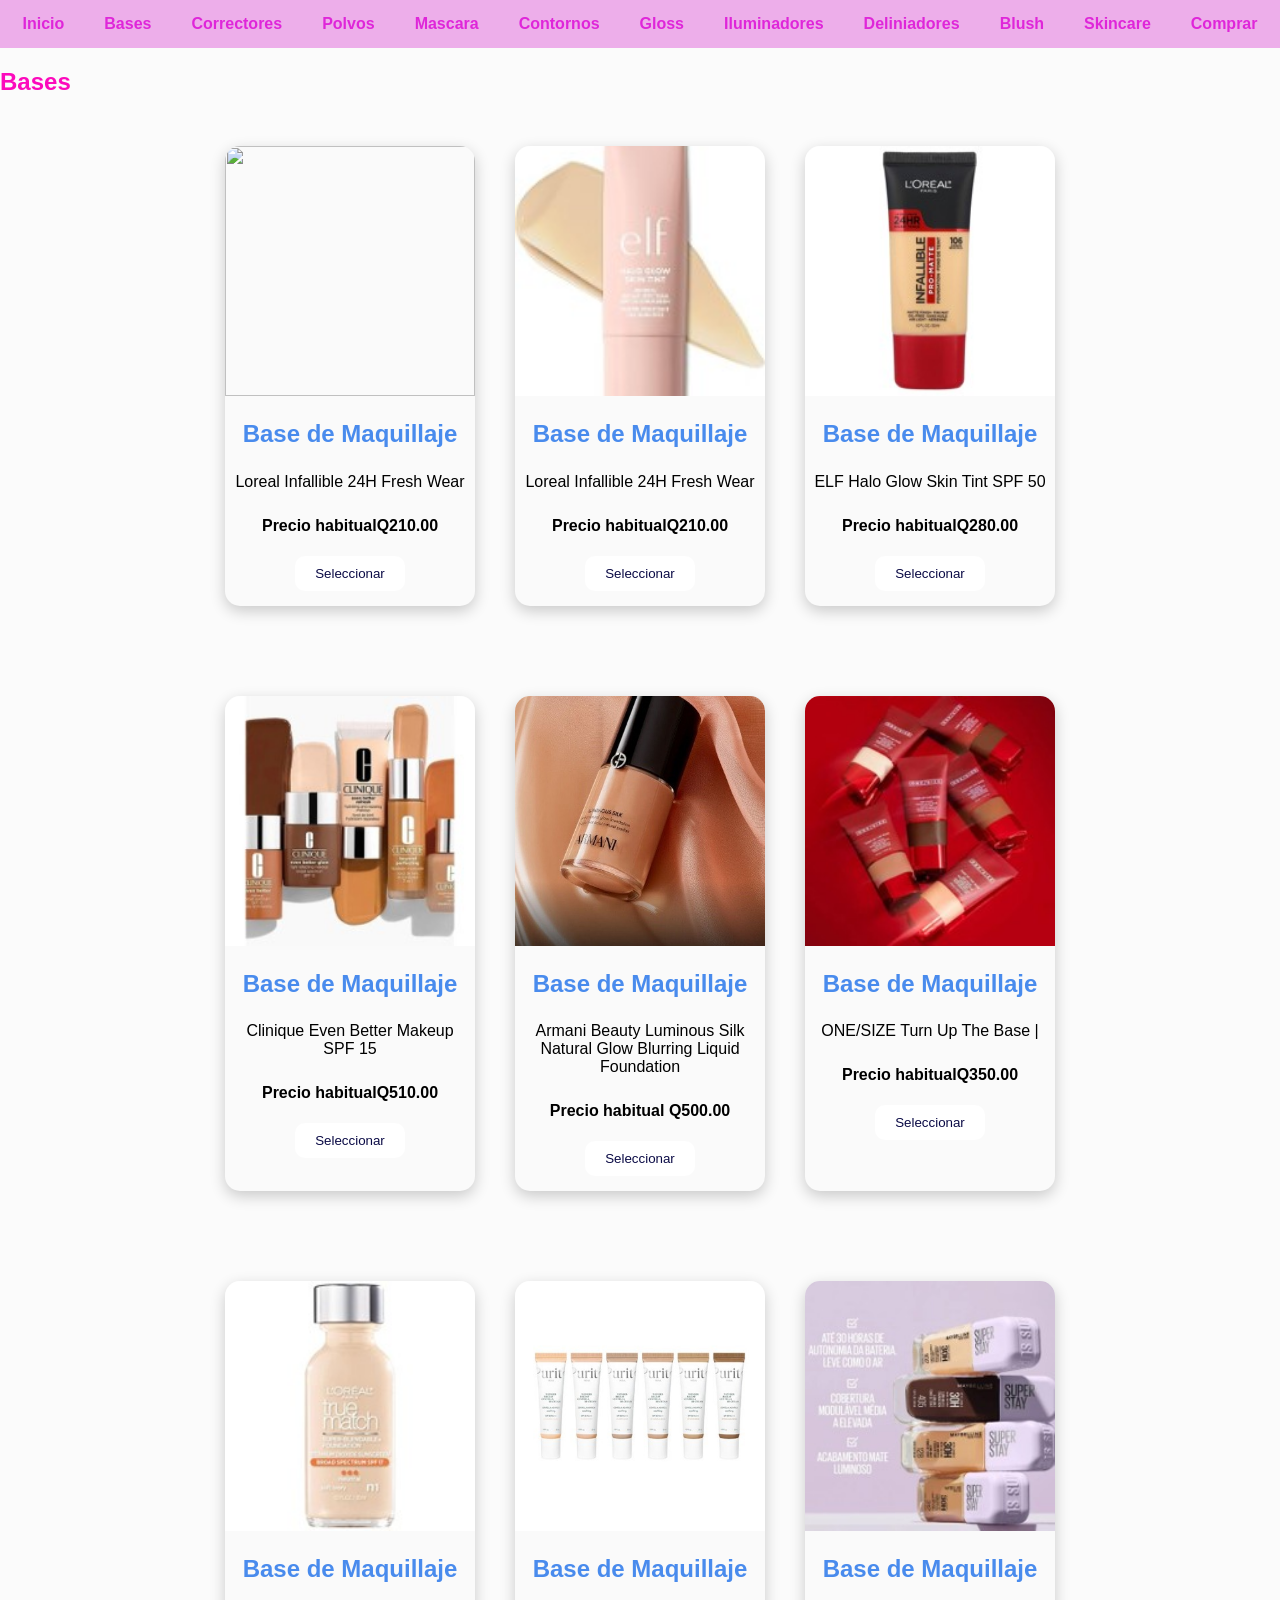
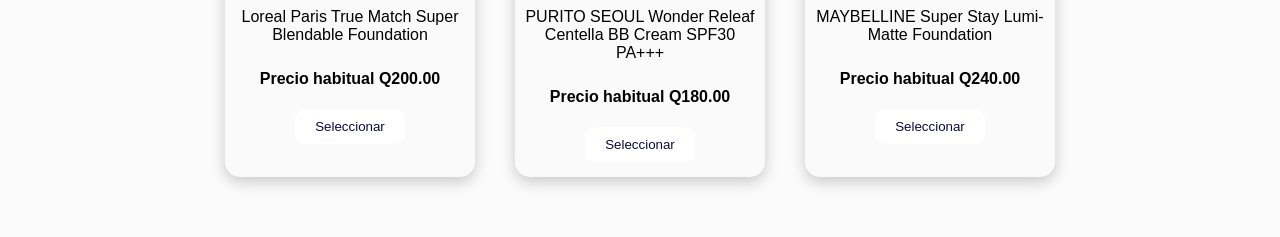
==== Bases.html @ b30f9b8c "subiendo pagina web" ====
<!DOCTYPE html>
<html>
<head>
    <link rel="stylesheet" href="estilos.css">
    <title>Pagina de Maquillaje</title>
</head>
<body style="background-color: #fbfbfb;"></body>


<nav class="navbar">
    <ul>
        <li><a href="inicio.html">Inicio</a></li>
        <li><a href="Bases.html">Bases</a></li>
        <li><a href="Correctores.html">Correctores</a></li>
        <li><a href="Polvos.html">Polvos</a></li>
        <li><a href="Mascara.html">Mascara</a></li>
        <li><a href="Contornos.html">Contornos</a></li> 
        <li><a href="Gloss.html">Gloss</a></li> 
        <li><a href="Iluminadores.html">Iluminadores</a></li> 
        <li><a href="Deliniadores.html">Deliniadores</a></li> 
        <li><a href="Blush.html">Blush</a></li> 
        <li><a href="Skincare.html">Skincare</a></li>
       <li><a href="Comprar.html">Comprar</a></li>
        
    </ul>
</nav>

<h2 style="color: rgb(252, 10, 188);">Bases</h2>
   
<section class="productos">

<div class="card">
        <img src="base1.jpg">
        <h2>Base de Maquillaje </h2>
        <p>Loreal Infallible 24H Fresh Wear </p>
        <p class="precio">Precio habitualQ210.00</p>
        <button>Seleccionar</button>
    </div>
    

    <div class="card">
        <img src="Base2.jpg">
        <h2>Base de Maquillaje</h2>
        <p>Loreal Infallible 24H Fresh Wear</p>
        <p class="precio">Precio habitualQ210.00</p>
        <button>Seleccionar</button>
    </div>

    <div class="card">
        <img src="Base3.jpg">
        <h2>Base de Maquillaje</h2>
        <p>ELF Halo Glow Skin Tint SPF 50 </p>
        <p class="precio">Precio habitualQ280.00</p>
        <button>Seleccionar</button>
</section>

    <section class="productos">

    <div class="card">
        <img src="Base4.jpg">
        <h2>Base de Maquillaje</h2>
        <p>Clinique Even Better Makeup SPF 15 </p>
        <p class="precio">Precio habitualQ510.00</p>
         <button>Seleccionar</button>
         </div>

        <div class="card">
        <img src="base5.jpg">
        <h2>Base de Maquillaje</h2>
        <p>Armani Beauty Luminous Silk Natural Glow Blurring Liquid Foundation</p>
        <p class="precio">Precio habitual Q500.00</p>
        <button>Seleccionar</button>
         </div>

        <div class="card">
        <img src="base6.jpg">
        <h2>Base de Maquillaje</h2>
        <p>ONE/SIZE Turn Up The Base | </p>
        <p class="precio">Precio habitualQ350.00</p>
         <button>Seleccionar</button>
         </div>
</section>


<section class="productos">

<div class="card">
        <img src="Base7.jpg">
        <h2>Base de Maquillaje </h2>
        <p>Loreal Paris True Match Super Blendable Foundation  </p>
        <p class="precio">Precio habitual Q200.00</p>
      <button>Seleccionar</button>
    </div>
    

    <div class="card">
        <img src="base8.jpg">
        <h2>Base de Maquillaje</h2>
        <p>PURITO SEOUL Wonder Releaf Centella BB Cream SPF30 PA+++ </p>
        <p class="precio">Precio habitual Q180.00</p>
        <button>Seleccionar</button>
    </div>

    <div class="card">
        <img src="base9.jpg">
        <h2>Base de Maquillaje</h2>
        <p>MAYBELLINE Super Stay Lumi-Matte Foundation  </p>
        <p class="precio">Precio habitual Q240.00</p>
        <button>Seleccionar</button>
</section>

</body>
</html>
---- estilos.css ----
/* ===== GENERAL ===== */

body{
    margin: 0;
    font-family: Arial, Helvetica, sans-serif;
    background-color: #edd6e2;
}

/* ===== MENÚ ===== */

.navbar ul{
    list-style-type: none;
    background-color: #edaeea;
    padding: 0;
    margin: 0;
    display: flex;
    justify-content: center;
    flex-wrap: wrap;
}

.navbar li a{
    display: block;
    color: rgb(223, 38, 217);
    text-decoration: none;
    padding: 15px 20px;
    transition: 0.3s;
    font-weight: bold;
}

.navbar li a:hover{
    background-color: #ffffff;
    border-radius: 5px;
}

/* ===== TÍTULO ===== */

h1{
    text-align: center;
    color: #ededed;
    margin-top: 20px;
    font-size: 45px;
}

.logo{
    position: absolute;
    top: 60px;
    left: 150px;
    width: 150px;   /* tamaño */
    height: auto;
}
.presentacion{
    width: 95%;
    height: auto;
    display: block;
    margin: 40px auto;
    border-radius: 20px;
}
/* ===== PRODUCTOS ===== */

.productos{
    display: flex;
    justify-content: center;
    flex-wrap: wrap;
    gap: 80px;
    padding: 30px;
}

.productos{
    display: flex;
    flex-wrap: wrap;
    justify-content: center;
    gap: 40px;
    padding: 30px;
}

/* ===== TARJETAS ===== */

.card{
    background-color: rgb(250, 250, 250);
    width: 250px;
    border-radius: 15px;
    overflow: hidden;
    box-shadow: 0px 5px 15px rgba(0,0,0,0.2);
    transition: transform 0.3s;

    margin-bottom: 30px;
}

.card:hover{
    transform: scale(1.05);
}

.card img{
    width: 100%;
    height: 250px;
    object-fit: cover;
}

.card h2{
    text-align: center;
    color: #498bed;
}

.card p{
    text-align: center;
    padding: 5px;
    font-size: 16px;
}

.precio{
    color: #000000;
    font-size: 22px;
    font-weight: bold;
}

button{
    display: block;
    margin: 15px auto;
    background-color: #ffffff;
    color: rgb(11, 11, 70);
    border: none;
    padding: 10px 20px;
    border-radius: 10px;
    cursor: pointer;
    transition: 0.3s;
}

button:hover{
    background-color: #89e5f4;
}

/* ===== FOOTER ===== */

footer{
    background-color: #fdfdfd;
    text-align: center;
    padding: 20px;
    margin-top: 30px;
    font-weight: bold;
}
/* ===== FORMULARIO ===== */

.formulario{
    background-color: white;
    width: 400px;
    margin: 40px auto;
    padding: 30px;
    border-radius: 20px;
    box-shadow: 0px 5px 15px rgba(0,0,0,0.2);
}

.formulario label{
    display: block;
    margin-top: 15px;
    font-weight: bold;
}

.formulario input,
.formulario select{
    width: 100%;
    padding: 10px;
    margin-top: 5px;
    border-radius: 10px;
    border: 1px solid #ccc;
}

.formulario button{
    width: 100%;
    margin-top: 20px;
}
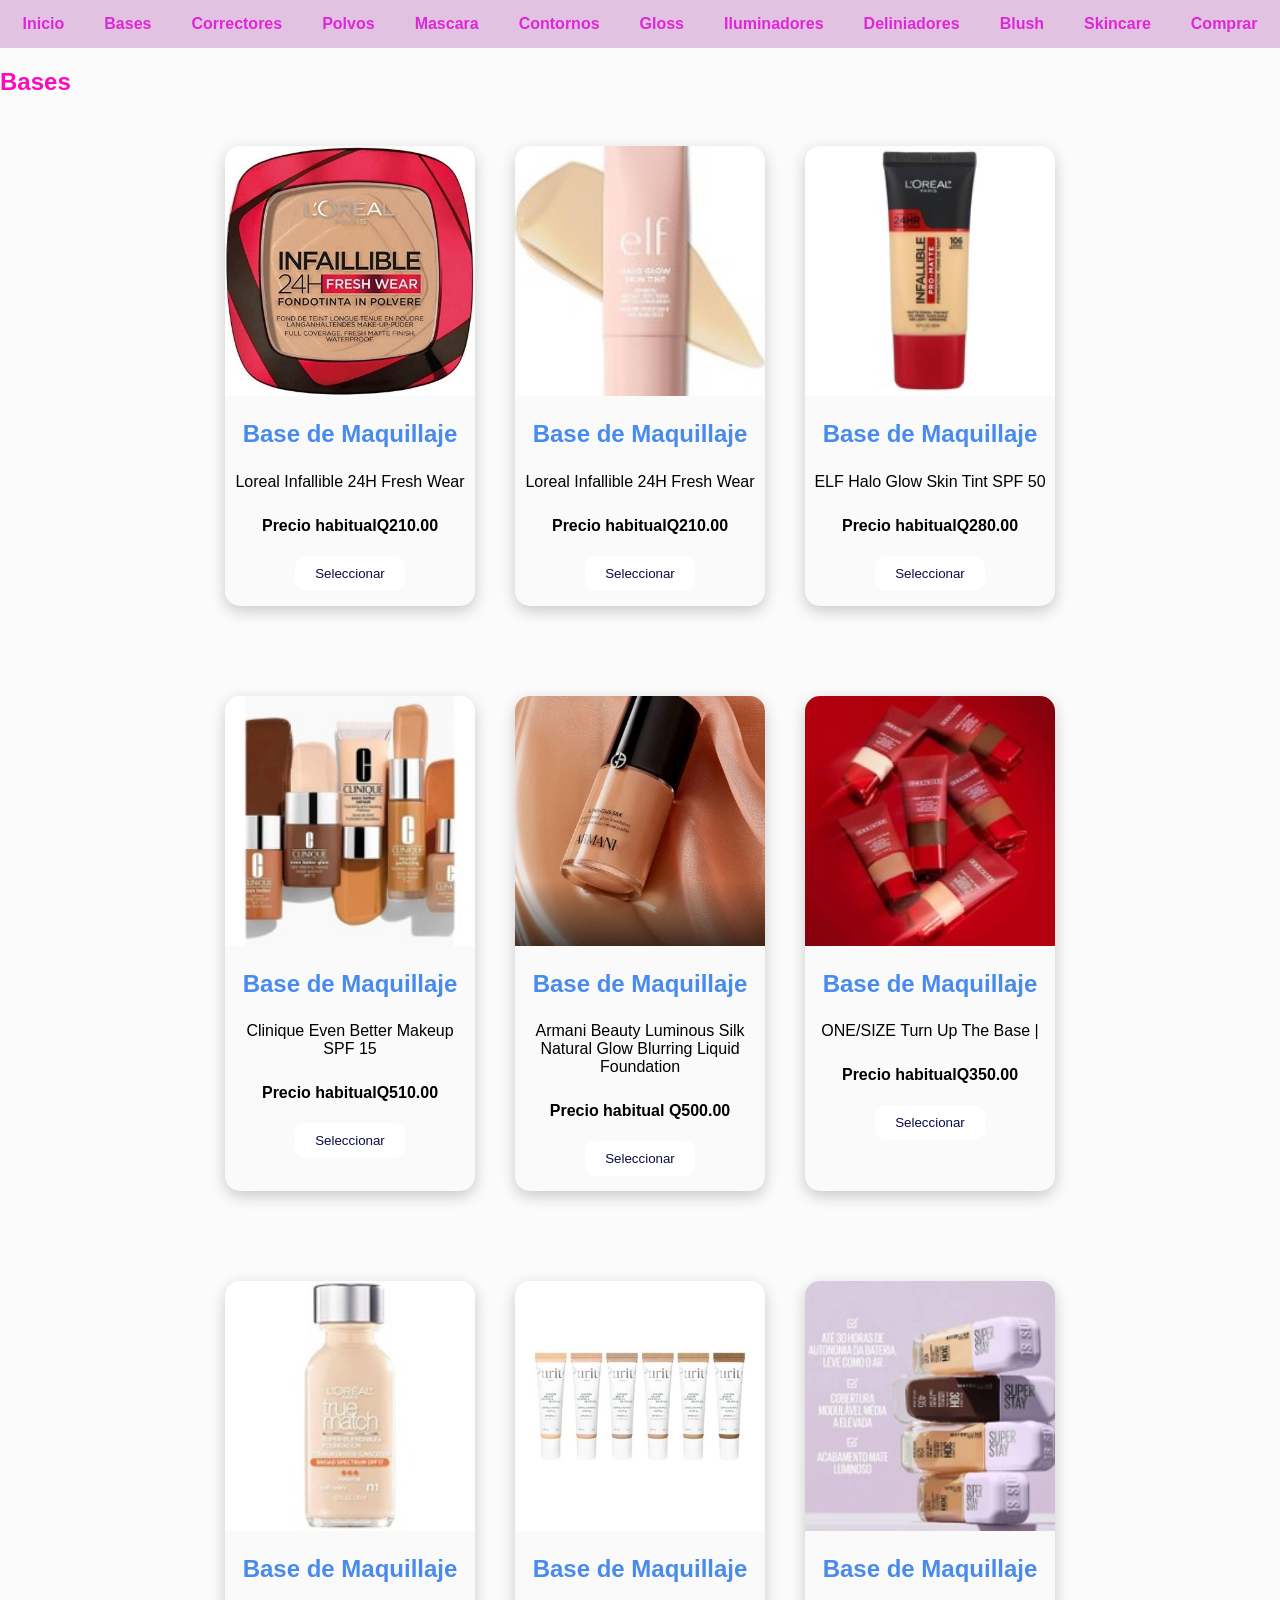
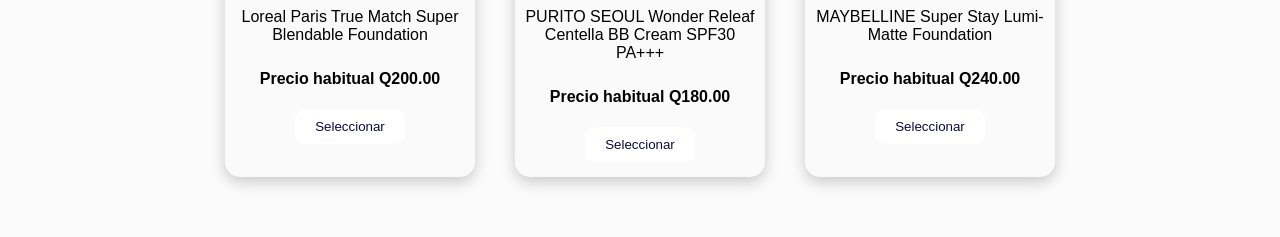
==== commit 59add963: "actualizacion de la pagina" ====
--- a/Bases.html
+++ b/Bases.html
@@ -30,7 +30,7 @@
 <section class="productos">
 
 <div class="card">
-        <img src="base1.jpg">
+        <img src="Base1.jpg">
         <h2>Base de Maquillaje </h2>
         <p>Loreal Infallible 24H Fresh Wear </p>
         <p class="precio">Precio habitualQ210.00</p>
--- a/estilos.css
+++ b/estilos.css
@@ -10,7 +10,7 @@
 
 .navbar ul{
     list-style-type: none;
-    background-color: #edaeea;
+    background-color: #e2c2e1;
     padding: 0;
     margin: 0;
     display: flex;
@@ -41,13 +41,6 @@
     font-size: 45px;
 }
 
-.logo{
-    position: absolute;
-    top: 60px;
-    left: 150px;
-    width: 150px;   /* tamaño */
-    height: auto;
-}
 .presentacion{
     width: 95%;
     height: auto;
@@ -167,4 +160,4 @@
 .formulario button{
     width: 100%;
     margin-top: 20px;
-}+}
